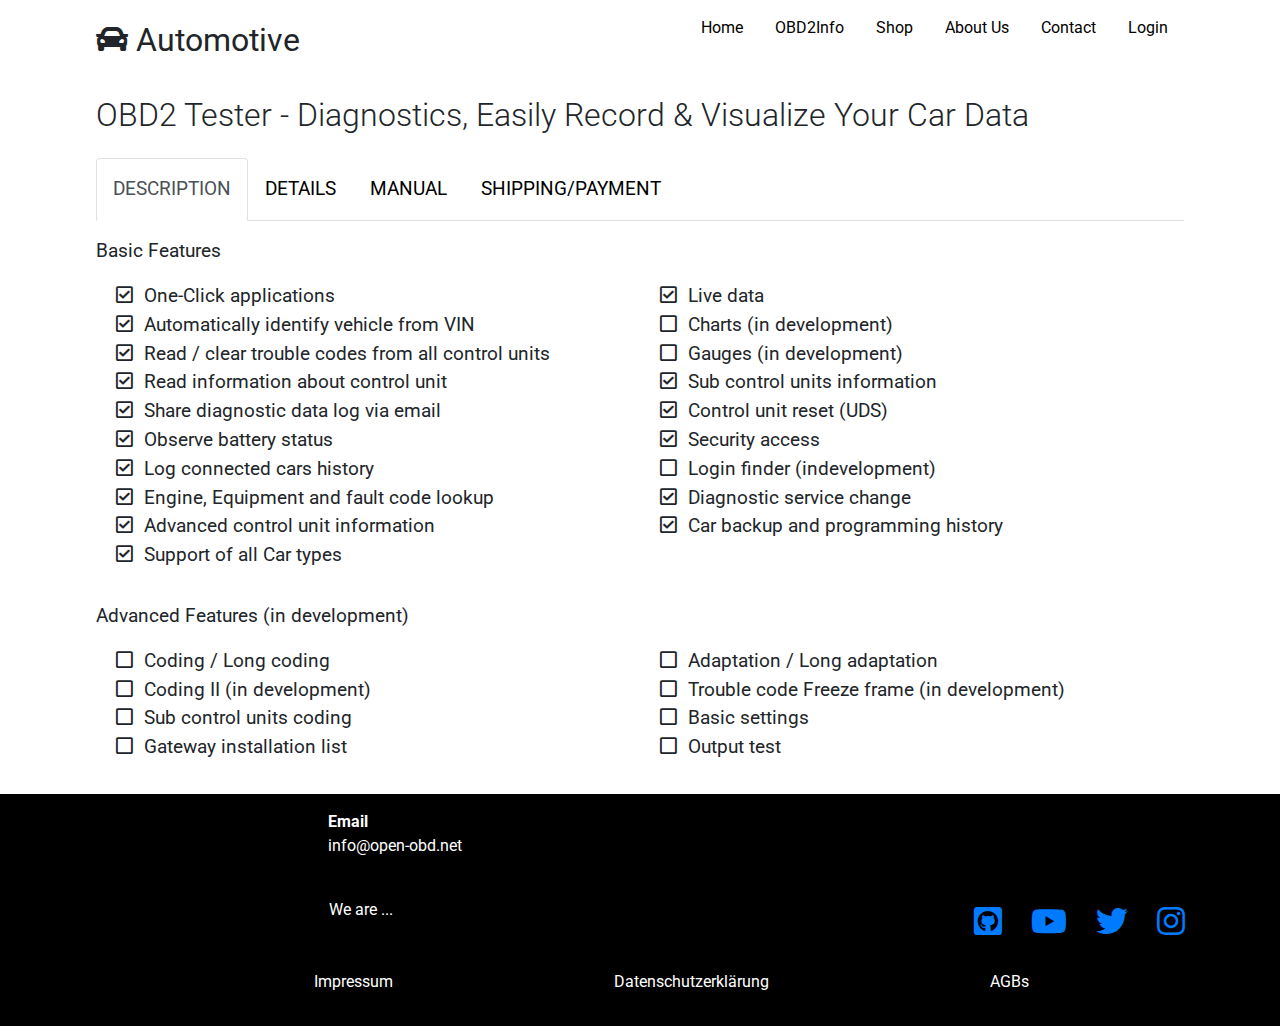
==== index.html @ 9af6b9e5 "Add files via upload" ====
<!DOCTYPE html>
<html lang="en">

<head>
    <meta charset="UTF-8" />
    <meta name="viewport" content="width=device-width, initial-scale=1.0" />
    <title>Yet another automobile tester device - For Car Diagnostics, Monitoring</title>
    <link rel="stylesheet" href="https://cdnjs.cloudflare.com/ajax/libs/font-awesome/5.14.0/css/all.min.css" />
    <link rel="stylesheet" href="style.css" />
    <script defer src="https://code.jquery.com/jquery-3.5.1.slim.min.js"
        integrity="sha384-DfXdz2htPH0lsSSs5nCTpuj/zy4C+OGpamoFVy38MVBnE+IbbVYUew+OrCXaRkfj"
        crossorigin="anonymous"></script>
    <script defer src="https://cdn.jsdelivr.net/npm/bootstrap@4.5.3/dist/js/bootstrap.bundle.min.js"
        integrity="sha384-ho+j7jyWK8fNQe+A12Hb8AhRq26LrZ/JpcUGGOn+Y7RsweNrtN/tE3MoK7ZeZDyx"
        crossorigin="anonymous"></script>
</head>

<body>
    <header>
        <nav class="nav container">
            <div class="logo"><i class="fas fa-car"></i> Automotive</div>
            <ul>
                <li><a href="index.html">Home</a></li>
                <li><a href="obd-info.html">OBD2Info</a></li>
                <li><a href="shop.html">Shop</a></li>
                <li><a href="aboutUs.html">About Us</a></li>
                <li><a href="contact.html">Contact</a></li>
                <li><a href="login.html">Login</a></li>
            </ul>
        </nav>
    </header>

    <div class="container" style="font-size: larger;">
        <h2 class="title mb-4">OBD2 Tester - Diagnostics, Easily Record & Visualize Your Car Data</h2>

        <ul class="nav nav-tabs homeul" id="myTab" role="tablist">
            <li class="nav-item" role="presentation">
                <a class="nav-link active" id="home-tab" data-toggle="tab" href="#description" role="tab"
                    aria-controls="home" aria-selected="true">DESCRIPTION</a>
            </li>
            <li class="nav-item" role="presentation">
                <a class="nav-link" id="profile-tab" data-toggle="tab" href="#details" role="tab"
                    aria-controls="profile" aria-selected="false">DETAILS</a>
            </li>
            <li class="nav-item" role="presentation">
                <a class="nav-link" id="messages-tab" data-toggle="tab" href="#manual" role="tab"
                    aria-controls="messages" aria-selected="false">MANUAL</a>
            </li>
            <li class="nav-item" role="presentation">
                <a class="nav-link" id="settings-tab" data-toggle="tab" href="#shipping_payment" role="tab"
                    aria-controls="settings" aria-selected="false">SHIPPING/PAYMENT</a>
            </li>
        </ul>

        <div class="tab-content mt-3">
            <div class="tab-pane active" id="description" role="tabpanel" aria-labelledby="home-tab">
                <p>Basic Features</p>
                <div class="d-flex">
                    <div class="w-50">
                        <ul class="fa-ul">
                            <li><span class="fa-li"><i class="far fa-check-square"></i></span>One-Click applications
                            </li>
                            <li><span class="fa-li"><i class="far fa-check-square"></i></span>Automatically identify
                                vehicle from VIN</li>
                            <li><span class="fa-li"><i class="far fa-check-square"></i></span>Read / clear trouble codes
                                from all control units</li>
                            <li><span class="fa-li"><i class="far fa-check-square"></i></span>Read information about
                                control unit</li>
                            <li><span class="fa-li"><i class="far fa-check-square"></i></span>Share diagnostic data log
                                via email</li>
                            <li><span class="fa-li"><i class="far fa-check-square"></i></span>Observe battery status
                            </li>
                            <li><span class="fa-li"><i class="far fa-check-square"></i></span>Log connected cars history
                            </li>
                            <li><span class="fa-li"><i class="far fa-check-square"></i></span>Engine, Equipment and
                                fault code lookup</li>
                            <li><span class="fa-li"><i class="far fa-check-square"></i></span>Advanced control unit
                                information</li>
                            <li><span class="fa-li"><i class="far fa-check-square"></i></span>Support of all Car types
                            </li>
                        </ul>
                    </div>
                    <div class="column">
                        <ul class="fa-ul">
                            <li><span class="fa-li"><i class="far fa-check-square"></i></span>Live data </li>
                            <li><span class="fa-li"><i class="far fa-square"></i></span>Charts (in development)
                            </li>
                            <li><span class="fa-li"><i class="far fa-square"></i></span>Gauges (in development)
                            </li>
                            <li><span class="fa-li"><i class="far fa-check-square"></i></span>Sub control units
                                information</li>
                            <li><span class="fa-li"><i class="far fa-check-square"></i></span>Control unit reset (UDS)
                            </li>
                            <li><span class="fa-li"><i class="far fa-check-square"></i></span>Security access</li>
                            <li><span class="fa-li"><i class="far fa-square"></i></span>Login finder (indevelopment)
                            </li>
                            <li><span class="fa-li"><i class="far fa-check-square"></i></span>Diagnostic service change
                            </li>
                            <li><span class="fa-li"><i class="far fa-check-square"></i></span>Car backup and programming
                                history </li>
                        </ul>
                    </div>
                </div>

                <p class="mt-3">Advanced Features (in development)</p>
                <div class="d-flex">
                    <div class="w-50">
                        <ul class="fa-ul">
                            <li><span class="fa-li"><i class="far fa-square"></i></span>Coding / Long coding</li>
                            <li><span class="fa-li"><i class="far fa-square"></i></span>Coding II (in development)</li>
                            <li><span class="fa-li"><i class="far fa-square"></i></span>Sub control units coding</li>
                            <li><span class="fa-li"><i class="far fa-square"></i></span>Gateway installation list </li>
                        </ul>
                    </div>
                    <div class="column">
                        <ul class="fa-ul">
                            <li><span class="fa-li"><i class="far fa-square"></i></span>Adaptation / Long adaptation
                            </li>
                            <li><span class="fa-li"><i class="far fa-square"></i></span>Trouble code Freeze frame (in
                                development)</li>
                            <li><span class="fa-li"><i class="far fa-square"></i></span>Basic settings</li>
                            <li><span class="fa-li"><i class="far fa-square"></i></span>Output test </li>
                        </ul>
                    </div>
                </div>
            </div>
            <div class="tab-pane" id="details" role="tabpanel" aria-labelledby="profile-tab">
                <div class="d-flex">
                    <div class="w-50 mr-1">
                        <table class="table table-striped">
                            <tbody>
                                <tr>
                                    <td>Diagnostics Protocols</th>
                                </tr>
                                <tr>
                                    <td>Protection</th>
                                </tr>
                                <tr>
                                    <td scope="row">Operating Voltage</th>
                                </tr>
                                <tr>
                                    <td scope="row">Current</th>
                                </tr>
                                <tr>
                                    <td scope="row">Connection</th>
                                </tr>
                            </tbody>
                        </table>
                    </div>
                    <div class="w-50">
                        <table class="table table-striped">
                            <tbody>
                                <tr>
                                    <td>CAN and CAN-UDS</th>
                                </tr>
                                <tr>
                                    <td>Password secured connection</th>
                                </tr>
                                <tr>
                                    <td>9 - 16 V</th>
                                </tr>
                                <tr>
                                    <td>90 mA</th>
                                </tr>
                                <tr>
                                    <td>WiFi</th>
                                </tr>
                            </tbody>
                        </table>
                    </div>
                </div>
            </div>
            <div class="tab-pane" id="manual" role="tabpanel" aria-labelledby="messages-tab">
                <p>In development</p>
            </div>
            <div class="tab-pane" id="shipping_payment" role="tabpanel" aria-labelledby="settings-tab">
                <p>In development</p>
            </div>
        </div>
    </div>

    <footer class="footer">
        <div class="offset-sm-3">
            <strong>Email</strong>
            <p>info@open-obd.net</p>
        </div>
        <br>
        <div class="row">
            <div class="icons" style="font-size: 16px;">
                <p>We are ...</p>
            </div>
            <br>
            <div class="icons">
                <a href="https://github.com/"><i class="fab fa-github-square"></i></a>
                <a href="https://www.youtube.com/channel/UC784_EAIHdpHe-RDClqaQeA?view_as=subscriber"><i
                        class="fab fa-youtube"></i></a>
                <a href="https://twitter.com/"><i class="fab fa-twitter"></i></a>
                <a href="https://www.instagram.com/open_obd/"><i class="fab fa-instagram"></i></a>
            </div>
        </div>
        <br>
        <div class="row footertxt">
            <p>Impressum</p>
            <p>Datenschutzerklärung</p>
            <p>AGBs</p>
        </div>
    </footer>
</body>

</html>
---- style.css ----
@import url("https://fonts.googleapis.com/css2?family=Roboto:wght@300;400;500;700;900&display=swap");
@import url("https://cdn.jsdelivr.net/npm/bootstrap@4.5.3/dist/css/bootstrap.min.css");

* {
  box-sizing: border-box;
}

body {
  font-family: "Roboto", sans-serif;
  margin: 0;
  min-height: 100vh;
  display: flex;
  flex-direction: column;
}

.container {
  padding: 1rem;
  margin: 0 auto;
  max-width: 100%;
  width: 70rem;
}

.title {
  font-weight: 300;
}

.nav-item {
  list-style-type: none;
}

.nav {
  display: flex;
  justify-content: space-between;
}

nav .logo {
  font-size: 2rem;
}

.nav ul {
  display: flex;
  list-style-type: none;
  padding: 0;
}

.nav li a {
  color: black;
  padding: 1rem;
  text-decoration: none;
}

.nav li a:hover {
  color: blue;
}

.homeul {
  display: flex;
  justify-content: start;
}

.input {
  height: 2rem;
  margin: 0.3rem 0;
}

.row {
  display: flex;
  justify-content: space-around;
  flex-wrap: nowrap;
}

.icons {
  font-size: 2rem;
  display: flex;
  justify-content: space-around;
  margin-left: 12.5%;
  width: 15rem;
}

.subtitle {
  display: flex;
  justify-content: center;
}

.footer {
  background-color: #000;
  color: #fff;
  padding: 1rem;
  margin-top: auto;
}

.footertxt{
  display: flex;
  justify-content: space-around;
  width: 75%;
  margin-left: 15%;
}

.timeline {
  position: relative;
  max-width: 1200px;
  margin: 0 auto;
}

.timeline::after {
  content: "";
  position: absolute;
  width: 6px;
  background-color: black;
  top: 0;
  bottom: 0;
  left: 50%;
  margin-left: -3px;
}

.containertl {
  padding: 10px 40px;
  position: relative;
  background-color: inherit;
  width: 50%;
}

.containertl::after {
  content: "";
  position: absolute;
  width: 25px;
  height: 25px;
  right: -12.5px;
  background-color: aliceblue;
  border: 4px solid #ff9f55;
  top: 17.5px;
  border-radius: 50%;
  z-index: 1;
}

.left {
  left: 0;
}

.right {
  left: 50%;
}

.left::before {
  content: " ";
  height: 0;
  position: absolute;
  top: 22px;
  width: 0;
  z-index: 1;
  right: 30px;
  border: medium solid black;
  border-width: 15px 0 15px 15px;
  border-color: transparent transparent transparent black;
}

.right::before {
  content: " ";
  height: 0;
  position: absolute;
  top: 22px;
  width: 0;
  z-index: 1;
  left: 30px;
  border: medium solid black;
  border-width: 15px 15px 15px 0;
  border-color: transparent black transparent transparent;
}

.right::after {
  left: -12.5px;
}

.content {
  padding: 20px 30px;
  background-color: black;
  color: white;
  position: relative;
  border-radius: 6px;
}

.accordion {
  background-color: white;
  color: #444;
  cursor: pointer;
  padding: 18px;
  width: 100%;
  border: none;
  text-align: left;
  outline: none;
  font-size: 18px;
  font-weight: 600;
  transition: 0.4s;
}

.panel {
  padding: 0 18px;
  max-height: 0;
  background-color: white;
  overflow: hidden;
  transition: max-height 0.2s ease-out;
}

.accordion:after {
  content: '\002B';
  font-weight: bold;
  float: right;
  margin-left: 5px;
}

.active:after {
  /* content: "\2212"; */
  content: none;
}

.rowimg{
  display: flex;
  justify-content: space-between;
  margin-left: -15%;
  margin-right: 18%;
}
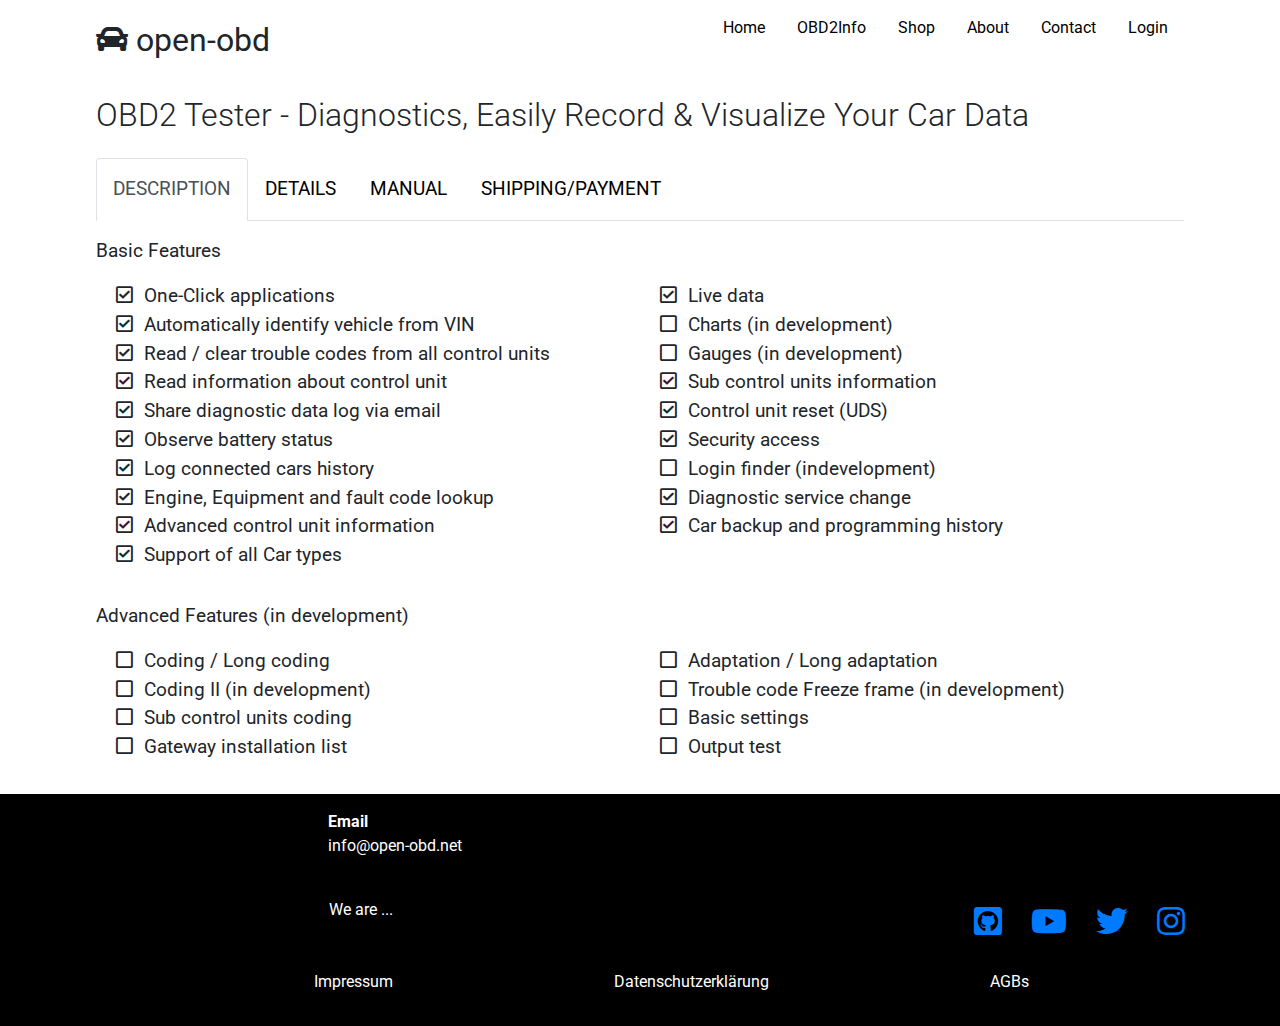
==== commit 6b277753: "small change in header" ====
--- a/index.html
+++ b/index.html
@@ -18,12 +18,12 @@
 <body>
     <header>
         <nav class="nav container">
-            <div class="logo"><i class="fas fa-car"></i> Automotive</div>
+            <div class="logo"><i class="fas fa-car"></i> open-obd</div>
             <ul>
                 <li><a href="index.html">Home</a></li>
                 <li><a href="obd-info.html">OBD2Info</a></li>
                 <li><a href="shop.html">Shop</a></li>
-                <li><a href="aboutUs.html">About Us</a></li>
+                <li><a href="aboutUs.html">About</a></li>
                 <li><a href="contact.html">Contact</a></li>
                 <li><a href="login.html">Login</a></li>
             </ul>
@@ -191,7 +191,7 @@
             </div>
             <br>
             <div class="icons">
-                <a href="https://github.com/"><i class="fab fa-github-square"></i></a>
+                <a href="https://github.com/open-obd/"><i class="fab fa-github-square"></i></a>
                 <a href="https://www.youtube.com/channel/UC784_EAIHdpHe-RDClqaQeA?view_as=subscriber"><i
                         class="fab fa-youtube"></i></a>
                 <a href="https://twitter.com/"><i class="fab fa-twitter"></i></a>
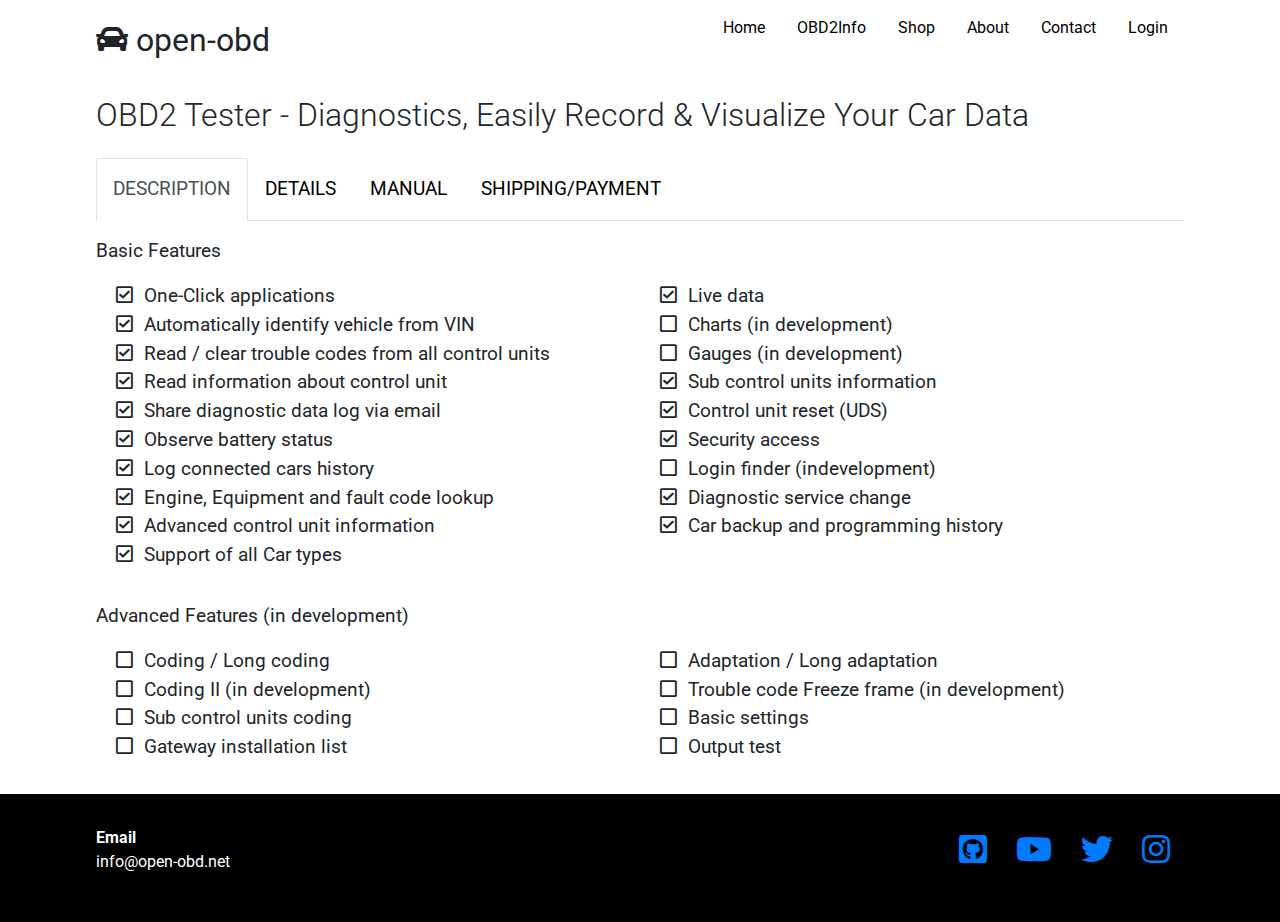
==== commit 475ff4e4: "update footer" ====
--- a/index.html
+++ b/index.html
@@ -180,30 +180,25 @@
     </div>
 
     <footer class="footer">
-        <div class="offset-sm-3">
-            <strong>Email</strong>
-            <p>info@open-obd.net</p>
-        </div>
-        <br>
-        <div class="row">
-            <div class="icons" style="font-size: 16px;">
-                <p>We are ...</p>
-            </div>
-            <br>
+        <div class="container d-flex justify-content-between">
+            <div class="">
+                <strong>Email</strong>
+                <p>info@open-obd.net</p>
+            </div>
             <div class="icons">
-                <a href="https://github.com/open-obd/"><i class="fab fa-github-square"></i></a>
+                <a href="https://github.com/open-obd"><i class="fab fa-github-square"></i></a>
                 <a href="https://www.youtube.com/channel/UC784_EAIHdpHe-RDClqaQeA?view_as=subscriber"><i
                         class="fab fa-youtube"></i></a>
-                <a href="https://twitter.com/"><i class="fab fa-twitter"></i></a>
+                <a href="https://twitter.com/open_obd"><i class="fab fa-twitter"></i></a>
                 <a href="https://www.instagram.com/open_obd/"><i class="fab fa-instagram"></i></a>
             </div>
         </div>
-        <br>
+        <!-- <br>
         <div class="row footertxt">
             <p>Impressum</p>
             <p>Datenschutzerklärung</p>
             <p>AGBs</p>
-        </div>
+        </div> -->
     </footer>
 </body>
 
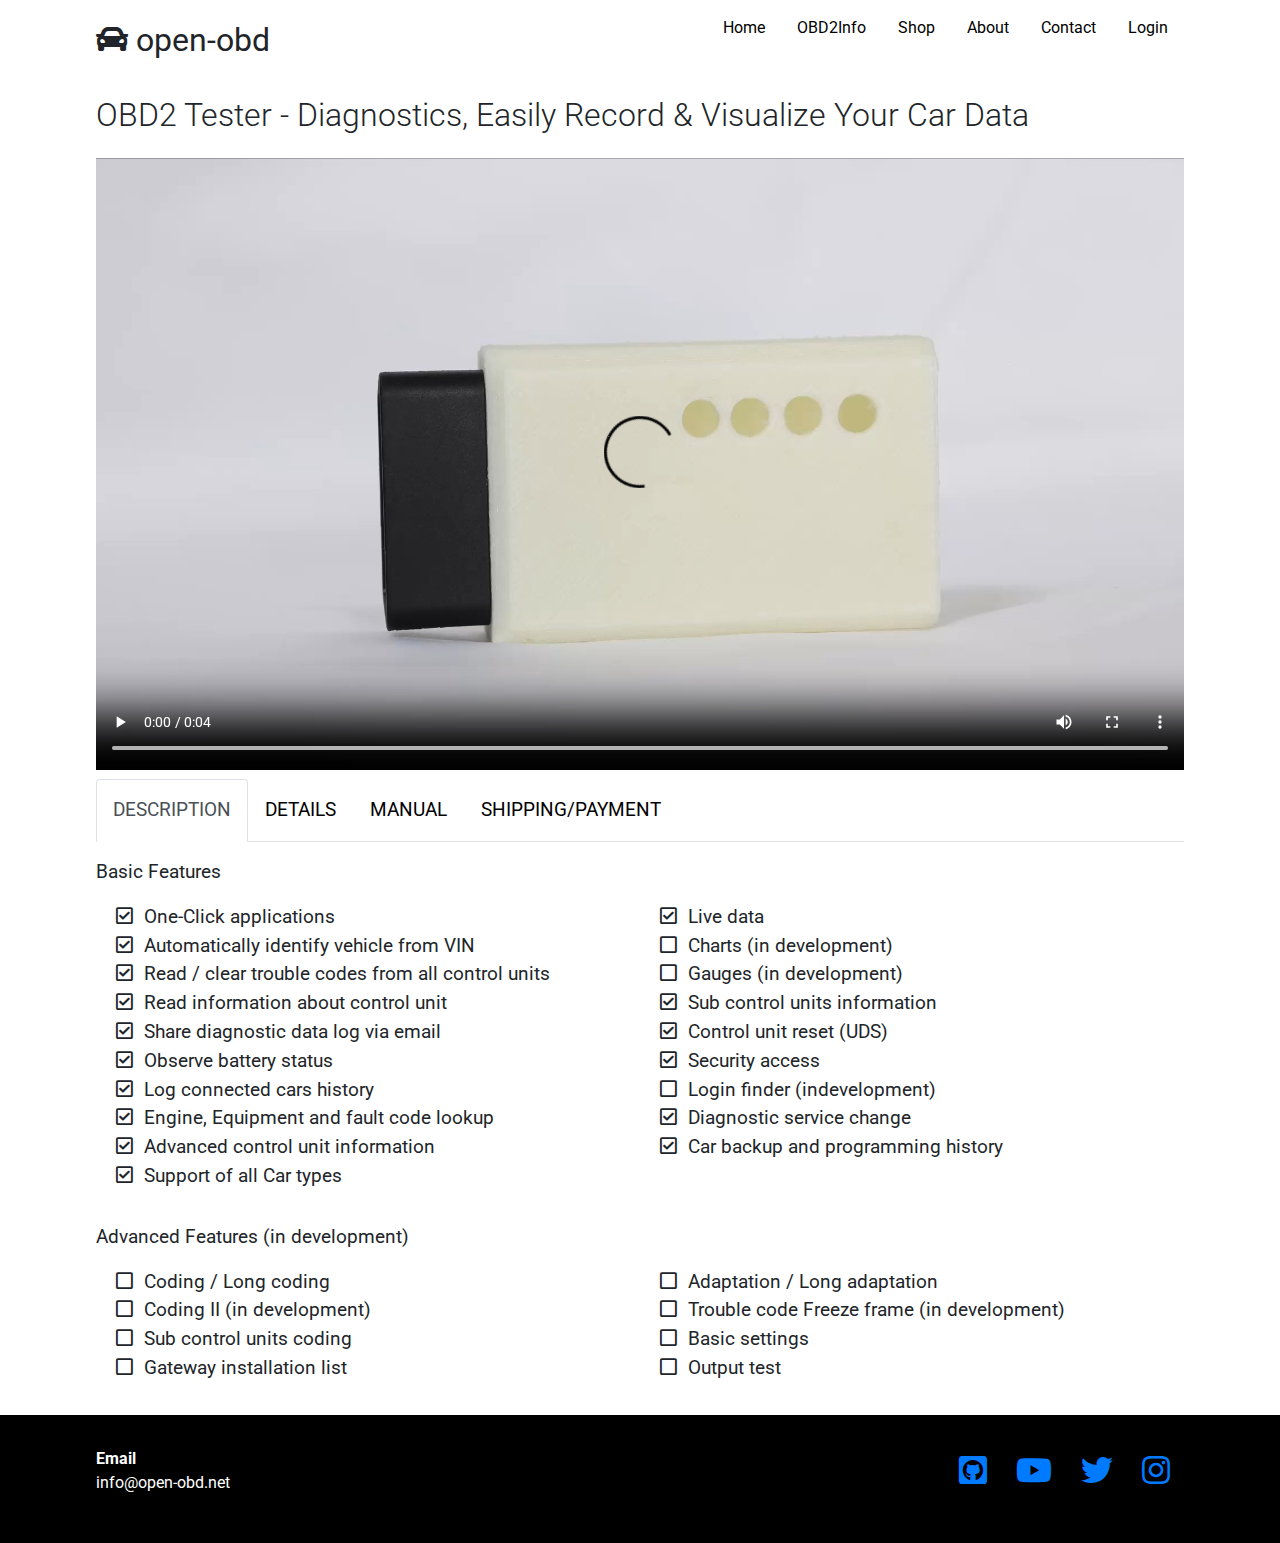
==== commit aaed3acc: "added video" ====
--- a/index.html
+++ b/index.html
@@ -4,7 +4,7 @@
 <head>
     <meta charset="UTF-8" />
     <meta name="viewport" content="width=device-width, initial-scale=1.0" />
-    <title>Yet another automobile tester device - For Car Diagnostics, Monitoring</title>
+    <title>Yet another automobile tester/logger - For Car Diagnostics, Monitoring</title>
     <link rel="stylesheet" href="https://cdnjs.cloudflare.com/ajax/libs/font-awesome/5.14.0/css/all.min.css" />
     <link rel="stylesheet" href="style.css" />
     <script defer src="https://code.jquery.com/jquery-3.5.1.slim.min.js"
@@ -32,7 +32,9 @@
 
     <div class="container" style="font-size: larger;">
         <h2 class="title mb-4">OBD2 Tester - Diagnostics, Easily Record & Visualize Your Car Data</h2>
-
+        <video width="100%" height="100%" controls>
+            <source src="img/announcment.mp4" type="video/mp4">
+        </video>
         <ul class="nav nav-tabs homeul" id="myTab" role="tablist">
             <li class="nav-item" role="presentation">
                 <a class="nav-link active" id="home-tab" data-toggle="tab" href="#description" role="tab"
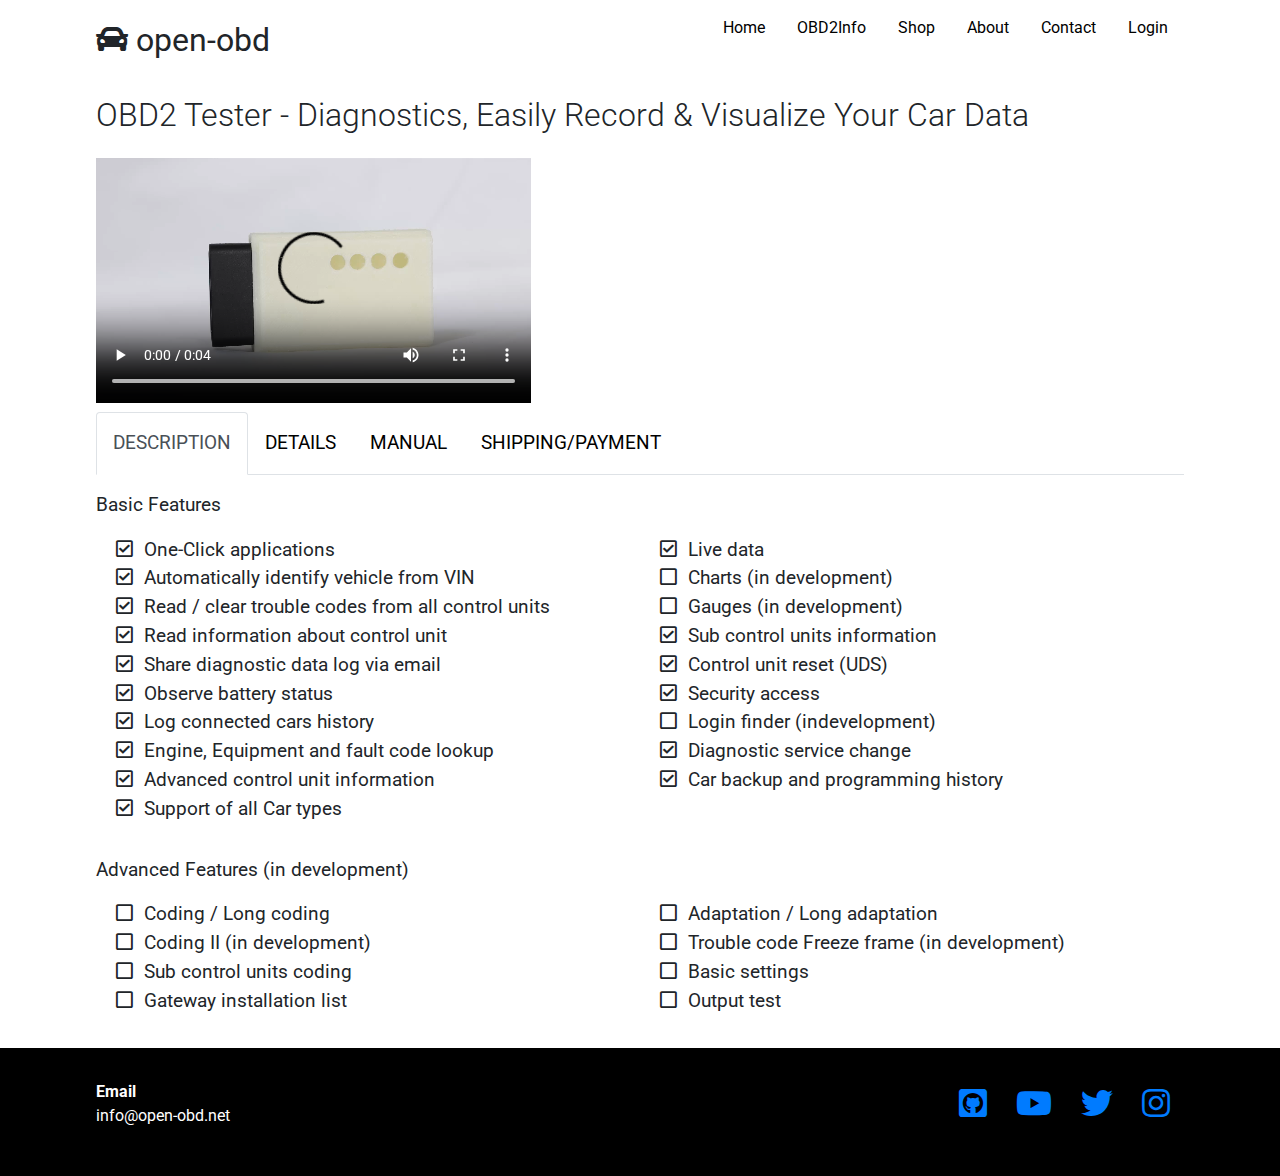
==== commit 1f7f9a07: "added size to video" ====
--- a/index.html
+++ b/index.html
@@ -32,7 +32,7 @@
 
     <div class="container" style="font-size: larger;">
         <h2 class="title mb-4">OBD2 Tester - Diagnostics, Easily Record & Visualize Your Car Data</h2>
-        <video width="100%" height="100%" controls>
+        <video width="40%" height="40%" controls>
             <source src="img/announcment.mp4" type="video/mp4">
         </video>
         <ul class="nav nav-tabs homeul" id="myTab" role="tablist">
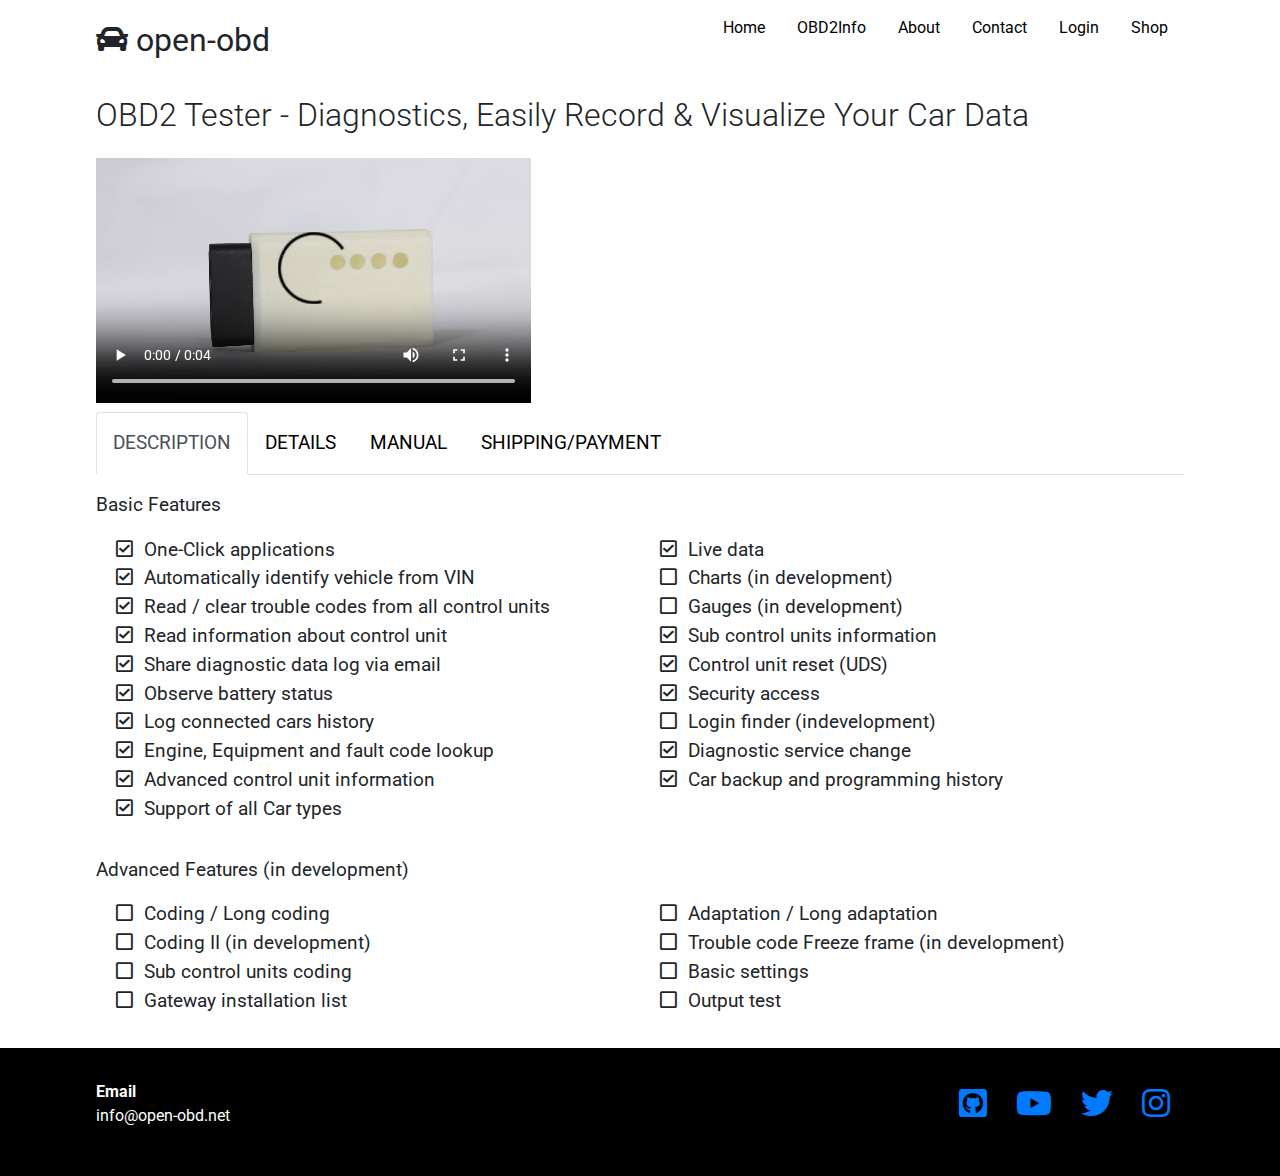
==== commit 1c32e2ea: "shop menu to end, obd-info improvment" ====
--- a/index.html
+++ b/index.html
@@ -22,10 +22,10 @@
             <ul>
                 <li><a href="index.html">Home</a></li>
                 <li><a href="obd-info.html">OBD2Info</a></li>
-                <li><a href="shop.html">Shop</a></li>
                 <li><a href="aboutUs.html">About</a></li>
                 <li><a href="contact.html">Contact</a></li>
                 <li><a href="login.html">Login</a></li>
+                <li><a href="shop.html">Shop</a></li>
             </ul>
         </nav>
     </header>
